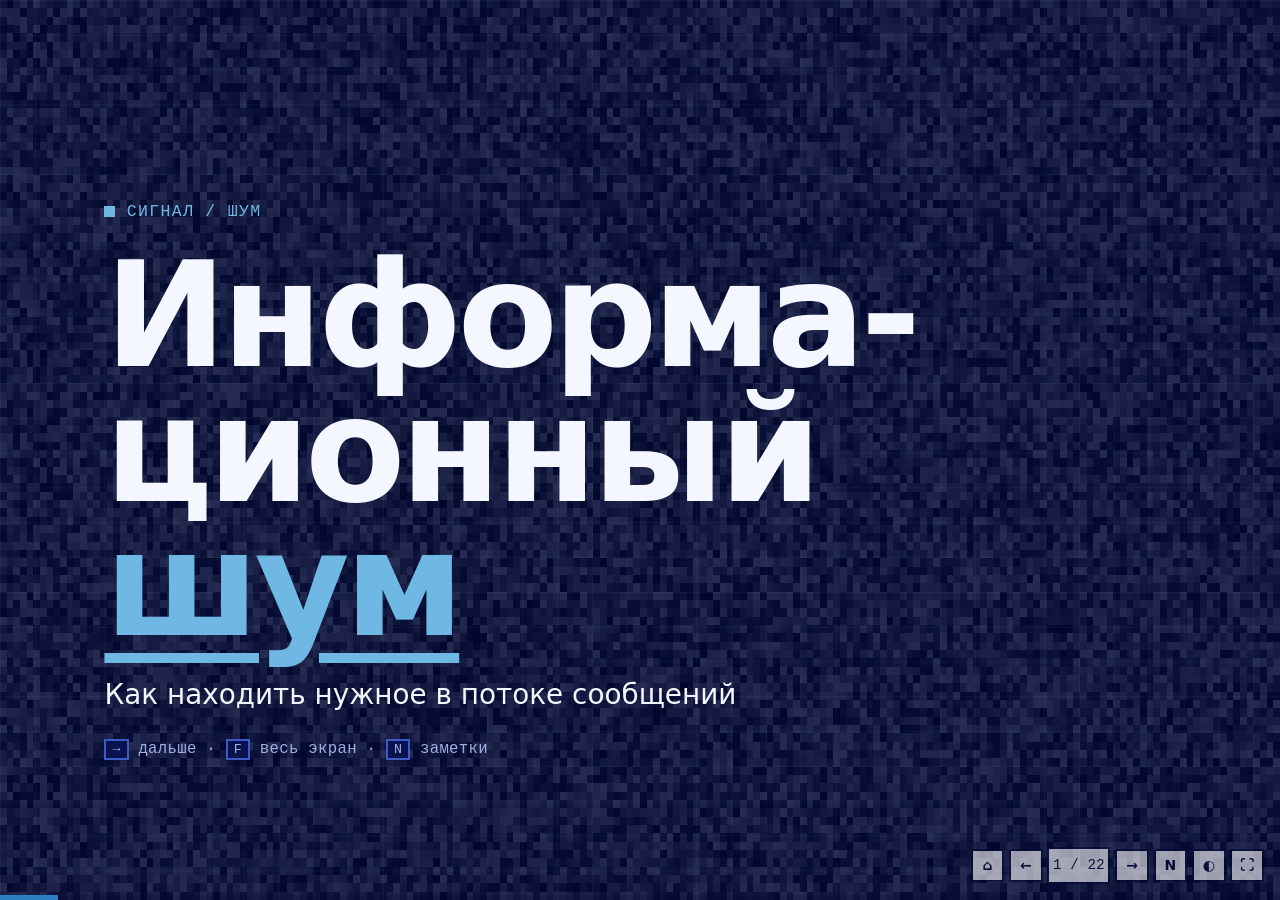
==== slides.html @ f9e91755 "commit" ====
<!doctype html>
<html lang="ru">
<head>
  <meta charset="utf-8">
  <meta name="viewport" content="width=device-width, initial-scale=1">
  <title>Информационный шум — презентация</title>
  <link rel="stylesheet" href="assets/css/base.css">
  <link rel="stylesheet" href="assets/css/slides.css">
  <script src="assets/js/theme.js"></script>
</head>
<body>
<main class="deck" id="deck">

  <!-- 1. Титул -->
  <section class="slide slide--inverse s-title">
    <canvas class="static" id="static" aria-hidden="true"></canvas>
    <div class="s-title__body">
      <p class="eyebrow mono">сигнал / шум</p>
      <h1>Информа&shy;ционный <span class="u">шум</span></h1>
      <p class="lead">Как находить нужное в потоке сообщений</p>
      <p class="hint mono"><kbd>→</kbd> дальше · <kbd>F</kbd> весь экран · <kbd>N</kbd> заметки</p>
    </div>
    <aside class="notes">Занятие на 45 минут: 20 минут слайды, 20 минут игра, 5 минут итог. На слайдах с кнопками сначала спросите группу, потом нажимайте.</aside>
  </section>

  <!-- 2. Опыт -->
  <section class="slide slide--inverse s-center">
    <p class="eyebrow mono">опыт на 10 секунд</p>
    <h2>Посчитайте в уме: <span class="signal">17 × 6</span></h2>
    <div class="row">
      <button class="btn btn--noise" id="toastStart">Включить уведомления</button>
      <span class="mono muted" id="toastTimer"></span>
    </div>
    <p class="after" id="toastAfter" hidden>Ответ: <b class="signal">102</b>. Срочных уведомлений среди них не было, но считать они мешали.</p>
    <div class="toast-layer" id="toastLayer" aria-hidden="true"></div>
    <aside class="notes">Попросите считать молча и нажмите кнопку: десять секунд по экрану идут уведомления. Потом спросите, кто успел посчитать. Отсюда переходим к теме: нужная задача на экране была одна, а отвлекало всё остальное.</aside>
  </section>

  <!-- 3. Экранное время -->
  <section class="slide s-split s-split--wide">
    <div>
      <p class="big-num">6+</p>
      <h2>часов в день подросток проводит за экраном</h2>
      <p class="ask">Откройте в телефоне «Экранное время». Сколько у вас?</p>
      <p class="credit">Mediascope, июнь 2026 · Россия, 12–17 лет</p>
    </div>
    <figure class="meme meme--h">
      <img src="assets/img/floppa.jpg" alt="Каракал Шлёпа с открытой пастью">
      <figcaption class="meme__top">Экранное время за неделю</figcaption>
      <figcaption class="meme__bottom">Я:</figcaption>
    </figure>
    <aside class="notes">Данные Mediascope представили на ПМЭФ в июне 2026 года: подростки 12–17 лет проводят за смартфоном и компьютером больше шести часов в день, это 80% всего их медиапотребления. Дайте минуту, чтобы каждый посмотрел свою цифру в настройках телефона, и сравните вслух несколько ответов.</aside>
  </section>

  <!-- 4. Шеннон -->
  <section class="slide s-split s-split--wide">
    <div>
      <p class="eyebrow mono">клод шеннон, 1948</p>
      <h2><span class="signal">Сигнал</span> — что хотели передать.<br><span class="noise">Шум</span> — что примешалось по дороге.</h2>
      <p class="ask">Подвигайте ползунок</p>
    </div>
    <div class="snr">
      <div class="snr__box" id="snrBox">
        <p class="snr__signal">Завтра зачёт по&nbsp;математике, ауд.&nbsp;204</p>
      </div>
      <label class="snr__ctl">
        <span class="mono">шум</span>
        <input type="range" id="snrRange" min="0" max="36" value="0" aria-label="Уровень шума">
        <span class="mono" id="snrVal">0</span>
      </label>
    </div>
    <aside class="notes">Слово «шум» пришло из теории связи: Клод Шеннон ввёл его в статье «Математическая теория связи» в 1948 году. На ползунке видно, как это работает: сообщение про зачёт остаётся на месте, но с каждым новым посторонним сообщением прочитать его труднее.</aside>
  </section>

  <!-- 5. Определение -->
  <section class="slide">
    <p class="eyebrow mono">определение</p>
    <h2 class="def">Информационный шум — сообщения, которые занимают внимание и не помогают в&nbsp;том, чем вы сейчас заняты.</h2>
    <table class="cmp">
      <thead><tr><th></th><th class="cmp__signal">Сигнал</th><th class="cmp__noise">Шум</th></tr></thead>
      <tbody>
        <tr><th>Задача</th><td>относится к ней</td><td>не относится</td></tr>
        <tr><th>Источник</th><td>известен</td><td>неизвестен</td></tr>
        <tr><th>Проверка</th><td>можно проверить</td><td>проверить нельзя, давит на эмоции</td></tr>
      </tbody>
    </table>
    <p class="note"><b>Пример.</b> Мем с котом на перерыве — сигнал: вы хотели отдохнуть. Тот же мем за час до зачёта — шум.</p>
    <aside class="notes">Главное на этом слайде: шумом сообщение делает ваша задача. Полезная и правдивая новость тоже окажется шумом, если пришла, когда вы заняты другим. Попросите группу привести пример сообщения, которое одному нужно, а другому мешает.</aside>
  </section>

  <!-- 6. Виды -->
  <section class="slide slide--inverse">
    <p class="eyebrow mono">восемь видов шума</p>
    <h2>Что из этого вы видели сегодня до первой пары?</h2>
    <ol class="kinds">
      <li><b>Кликбейт</b><span>«Вы не поверите…»</span></li>
      <li><b>Спам и реклама</b><span>«Только сегодня −90%»</span></li>
      <li><b>Слухи и фейки</b><span>«Знакомый сказал, что…»</span></li>
      <li><b>Дубли</b><span>Одна новость в 12 каналах</span></li>
      <li><b>Бесконечная лента</b><span>«Ещё одно видео — и спать»</span></li>
      <li class="is-ai"><b>Нейрослоп</b><span>ИИ-контент ради просмотров</span></li>
      <li class="is-ai"><b>Боты</b><span>Комментарии без людей</span></li>
      <li><b>Уведомления</b><span>«Вас давно не было!»</span></li>
    </ol>
    <aside class="notes">Быстрый опрос: называйте вид шума, студенты поднимают руки. Фиолетовым отмечены два вида, которых стало намного больше с появлением нейросетей. О них вторая половина занятия.</aside>
  </section>

  <!-- 7. Экономика внимания -->
  <section class="slide s-split">
    <div>
      <p class="eyebrow mono">почему шума так много</p>
      <h2>Сервисы зарабатывают на нашем внимании</h2>
      <blockquote class="quote">«Богатство информации порождает бедность внимания».<cite>Герберт Саймон, 1971</cite></blockquote>
    </div>
    <figure class="labeled">
      <img src="assets/img/chaplin.jpg" alt="Кадр из фильма Чарли Чаплина: герой оглядывается на прохожую">
      <span class="label" style="left:2%;top:42%">подготовка к зачёту</span>
      <span class="label label--signal" style="left:41%;top:9%">я</span>
      <span class="label label--noise" style="left:52%;top:78%">ещё одно видео</span>
      <figcaption class="credit">Чарли Чаплин, «День получки», 1922</figcaption>
    </figure>
    <aside class="notes">Бесплатный сервис получает деньги от рекламы, поэтому ему выгодно, чтобы мы листали дольше. Отсюда лента без конца: бесконечную прокрутку придумал дизайнер Аза Раскин в 2006 году и позже говорил, что жалеет об этом. Кадру из фильма Чаплина сто лет. Отвлекались и тогда, но отвлекающее ещё никто не подбирал под конкретного человека.</aside>
  </section>

  <!-- 8. Три числа -->
  <section class="slide slide--inverse">
    <p class="eyebrow mono">сначала угадайте, потом откройте</p>
    <h2>Угадайте три числа</h2>
    <div class="flips">
      <button class="flip" type="button">
        <span class="flip__q">Какая доля российских подростков каждый месяц пользуется нейросетями?</span>
        <span class="flip__a"><b>77%</b>Mediascope, 2026. Каждый день — 30%</span>
      </button>
      <button class="flip" type="button">
        <span class="flip__q">Сколько секунд мы смотрим на один экран, прежде чем переключиться?</span>
        <span class="flip__a"><b>47</b>Глория Марк, 2023. В 2004-м было 150</span>
      </button>
      <button class="flip" type="button">
        <span class="flip__q">Сколько уведомлений в день приходит на телефон подростка?</span>
        <span class="flip__a"><b>237</b>Common Sense Media, 2023</span>
      </button>
    </div>
    <aside class="notes">Группа называет варианты вслух, потом открываем карточку. 77% — данные Mediascope о подростках 12–17 лет, июнь 2026 года. 47 секунд — из книги Глории Марк «Attention Span»; по её же данным, после отвлечения на возврат к задаче уходит около 23 минут. 237 уведомлений — медиана в исследовании Common Sense Media: у половины участников их было больше, и около четверти приходило во время занятий.</aside>
  </section>

  <!-- 9. Brain rot -->
  <section class="slide s-split s-split--media-right">
    <div>
      <p class="eyebrow mono">слово 2024 года · Оксфорд</p>
      <h2>Brain rot</h2>
      <p class="lead">Буквально «гниение мозга». Так называют состояние после нескольких часов простого однообразного контента.</p>
      <p class="ask">Вопрос группе: что из такой ленты вы помните на следующий день?</p>
    </div>
    <div class="duo">
      <figure class="plain-fig"><img src="assets/img/tralalero.jpg" alt="Сгенерированная акула в кроссовках на пляже"><figcaption class="credit">Tralalero Tralala</figcaption></figure>
      <figure class="plain-fig"><img src="assets/img/ballerina.jpg" alt="Сгенерированная балерина с чашкой капучино вместо головы"><figcaption class="credit">Ballerina Cappuccina</figcaption></figure>
    </div>
    <aside class="notes">Выражение старше интернета: его использовал Генри Торо в 1854 году. В 2025-м брейнротом стали называть и сам контент. «Итальянский брейнрот» — персонажи, которых от начала до конца рисует и озвучивает нейросеть. Спросите, каких ещё персонажей знает группа.</aside>
  </section>

  <!-- 10. Rage bait -->
  <section class="slide s-split">
    <figure class="plain-fig plain-fig--paper">
      <img src="assets/img/xkcd386.png" alt="Комикс xkcd: человек сидит за компьютером ночью">
    </figure>
    <div>
      <p class="eyebrow mono">слово 2025 года · Оксфорд</p>
      <h2>Rage bait</h2>
      <p class="lead">Контент, который специально сделан так, чтобы разозлить. Злой комментарий лента тоже считает за интерес.</p>
      <p class="dialog">— Ты идёшь спать?<br>— Не могу. <b class="noise">В интернете кто-то неправ.</b></p>
      <p class="credit">xkcd.com/386 · Рэндел Манро · CC BY-NC 2.5</p>
    </div>
    <aside class="notes">Оксфордский словарь назвал rage bait словом 2025 года: за год это выражение стали употреблять втрое чаще. Устроено это так: возмущённый человек комментирует и пересылает, а лента показывает пост ещё большему числу людей. Комикс xkcd про такой спор нарисован в 2008 году. Получается, шум мы производим и сами, когда ввязываемся в подобный спор или пересылаем без проверки.</aside>
  </section>

  <!-- 11. Slop -->
  <section class="slide slide--inverse s-split">
    <div class="duo">
      <figure class="plain-fig"><img src="assets/img/twoheadcat.jpg" alt="Сгенерированный рисунок двухголового кота"><figcaption class="credit">ChatGPT</figcaption></figure>
      <figure class="plain-fig"><img src="assets/img/lemur.jpg" alt="Сгенерированный лемур за компьютером"><figcaption class="credit">Bing Image Creator</figcaption></figure>
    </div>
    <div>
      <p class="eyebrow mono ai">слово 2025 года · Merriam-Webster</p>
      <h2>Slop — нейрослоп</h2>
      <p class="lead">Контент низкого качества, который массово делают с помощью ИИ.</p>
      <ol class="rules rules--sm">
        <li>Делается за секунды, поэтому его очень много</li>
        <li>Выкладывается ради просмотров</li>
        <li>Автора, который отвечает за сказанное, нет</li>
      </ol>
      <p class="note"><b>Цифра.</b> Больше 20% роликов, которые YouTube предлагает новому пользователю, — нейрослоп (Kapwing, 2025).</p>
    </div>
    <aside class="notes">Определение Merriam-Webster: «цифровой контент низкого качества, который обычно производится в больших количествах с помощью искусственного интеллекта». Цифра про YouTube — из отчёта сервиса Kapwing за 2025 год: авторы завели новый аккаунт и посчитали, сколько предложенных роликов сделано нейросетью. Узнать нейрослоп можно по трём признакам. Он делается за секунды, поэтому его очень много. Его выкладывают ради просмотров и реакций. И за сказанное в нём никто не отвечает, потому что автора нет.</aside>
  </section>

  <!-- 12. Подделка -->
  <section class="slide">
    <p class="eyebrow mono ai">что изменил ИИ</p>
    <h2>Правдоподобную подделку теперь делают одним запросом</h2>
    <div class="trio">
      <figure class="plain-fig"><img src="assets/img/pope.jpg" alt="Сгенерированное изображение папы римского в белом пуховике"><figcaption><b>2023.</b> Папа римский «в пуховике». Картинку приняли за фотографию миллионы людей.</figcaption></figure>
      <figure class="plain-fig"><img src="assets/img/hollywood.jpg" alt="Сгенерированное изображение горящей надписи Hollywood"><figcaption><b>2025.</b> «Горящая» надпись Hollywood. Настоящая надпись не пострадала.</figcaption></figure>
    </div>
    <aside class="notes">Раньше на правдоподобную подделку уходили часы в фоторедакторе, теперь хватает запроса и нескольких секунд. Папу римского сгенерировали в Midjourney в марте 2023 года. В мае того же года снимок «взрыва у Пентагона» на несколько минут обвалил биржевые индексы США. Картинка с надписью Hollywood разошлась в январе 2025 года, во время пожаров в Лос-Анджелесе. С 2025 года так же по одному запросу делают и видео со звуком, например в Veo 3 и Sora 2.</aside>
  </section>

  <!-- 13. ИИ или фото -->
  <section class="slide slide--inverse">
    <p class="eyebrow mono ai">голосуем руками</p>
    <h2>ИИ или фото?</h2>
    <div class="guess-row">
      <figure class="guess" data-answer="photo">
        <img src="assets/img/shoebill.jpg" alt="Крупная серая птица с огромным клювом">
        <div class="guess__ctl"><button class="btn" data-pick="ai">ИИ</button><button class="btn" data-pick="photo">Фото</button></div>
        <figcaption class="guess__res" hidden><b>Фото.</b> Китоглав, птица из Африки.</figcaption>
      </figure>
      <figure class="guess" data-answer="ai">
        <img src="assets/img/aiwoman.jpg" alt="Девушка с сумкой в проходе большого магазина">
        <div class="guess__ctl"><button class="btn" data-pick="ai">ИИ</button><button class="btn" data-pick="photo">Фото</button></div>
        <figcaption class="guess__res" hidden><b>ИИ.</b> Stable Diffusion. Прочитайте надписи на полках.</figcaption>
      </figure>
      <figure class="guess" data-answer="photo">
        <img src="assets/img/socotra.jpg" alt="Дерево с кроной в форме зонта">
        <div class="guess__ctl"><button class="btn" data-pick="ai">ИИ</button><button class="btn" data-pick="photo">Фото</button></div>
        <figcaption class="guess__res" hidden><b>Фото.</b> Драконово дерево на острове Сокотра.</figcaption>
      </figure>
    </div>
    <p class="note"><b>Вывод.</b> Необычная картинка может оказаться настоящей, а самая обычная — сгенерированной.</p>
    <aside class="notes">Сначала группа голосует руками, потом нажимаем её ответ. Нейросеть чаще всего ошибается в надписях, руках, зубах и лицах на заднем плане. Но модели улучшаются, и на детали полагаться всё труднее. Поэтому сначала выясняем, кто выложил картинку первым и есть ли она у других источников.</aside>
  </section>

  <!-- 14. Галлюцинации -->
  <section class="slide s-split s-split--wide">
    <div>
      <p class="eyebrow mono ai">ошибки нейросетей</p>
      <h2>В 2024 году ИИ-поиск посоветовал добавить в пиццу <span class="ai">клей</span></h2>
      <p class="lead">Якобы так не сползёт сыр. Совет модель взяла из шутки на форуме.</p>
      <p class="note"><b>Термин.</b> Ответ, который звучит уверенно, но расходится с фактами, называют галлюцинацией.</p>
    </div>
    <div class="loop" aria-label="Схема: шум в интернете попадает в обучение ИИ и возвращается в интернет">
      <div class="loop__node">Шум в&nbsp;интернете</div>
      <div class="loop__arrow">↓ на нём учится</div>
      <div class="loop__node loop__node--ai">Нейросеть</div>
      <div class="loop__arrow">↓ пишет новые тексты</div>
      <div class="loop__node">Ещё больше шума</div>
      <div class="loop__back mono">↺ затем всё повторяется</div>
    </div>
    <aside class="notes">Языковая модель со справочником не сверяется. Она продолжает текст так, как это выглядит наиболее правдоподобно, и иногда продолжение расходится с фактами. Пример посвежее: в октябре 2025 года компания Deloitte вернула правительству Австралии часть денег за отчёт, в котором нашлись ссылки на несуществующие исследования и выдуманная цитата из решения суда. Отчёт частично писали с помощью нейросети. Схема справа показывает, почему ошибок становится больше: модели учатся на текстах из интернета, а туда попадают и их собственные тексты.</aside>
  </section>

  <!-- 15. Боты -->
  <section class="slide slide--inverse s-center">
    <p class="eyebrow mono ai">боты</p>
    <p class="big-num big-num--ai">53%</p>
    <h2>интернет-трафика создают боты</h2>
    <p class="credit">Imperva Bad Bot Report, 2026</p>
    <aside class="notes">По отчёту 2026 года на ботов приходится больше 53% трафика. Годом раньше был 51%: тогда автоматический трафик обогнал человеческий впервые за десять лет. Боты бывают полезные, например поисковые роботы, которые обходят сайты. Другие накручивают просмотры и пишут комментарии. Есть «теория мёртвого интернета», по которой живых людей в сети почти не осталось. Это преувеличение, но встретить бота в комментариях сейчас легко.</aside>
  </section>

  <!-- 16. Стресс -->
  <section class="slide s-split s-split--wide">
    <div>
      <p class="eyebrow mono">стресс</p>
      <p class="big-num big-num--md noise">37%</p>
      <h2>россиян регулярно испытывают стресс</h2>
      <p class="lead">В 2022 году было 26%. Молодые говорят о стрессе в четыре раза чаще старших.</p>
      <p class="note"><b>Причины.</b> Их много. Постоянный поток сообщений и плохих новостей — одна из них.</p>
      <p class="credit">ВЦИОМ, опрос в октябре 2025 года</p>
    </div>
    <figure class="meme meme--sq">
      <img src="assets/img/thisisfine.jpg" alt="Собака в шляпе сидит за столом в горящей комнате">
      <figcaption class="meme__top">23 вкладки, 5 чатов, завтра зачёт</figcaption>
      <figcaption class="meme__bottom">Всё нормально</figcaption>
    </figure>
    <aside class="notes">Опрос ВЦИОМ, октябрь 2025 года: 37% испытывают стресс несколько раз в месяц и чаще. Сами люди чаще всего называют причинами стресса семейные проблемы, отношения и деньги. Информационный шум добавляется к ним двумя путями. Первый — думскроллинг (от doom, «гибель», и scrolling, «прокрутка»): человек листает плохие новости и не может остановиться. Второй — rage bait, который держит в раздражении. По данным ВОЗ, у 11% подростков в Европе и Центральной Азии соцсети уже мешают сну и учёбе, а в 2018 году таких было 7%. Спросите группу, кто замечал, что после ленты настроение хуже, чем до неё.</aside>
  </section>

  <!-- 17. Внимание -->
  <section class="slide">
    <p class="eyebrow mono">внимание · Каролинский институт, 2025</p>
    <h2>Чем больше времени в соцсетях, тем труднее сосредоточиться</h2>
    <p class="lead">8324 ребёнка наблюдали четыре года. У тех, кто много сидел в соцсетях, нарастали симптомы невнимательности, как при СДВГ.</p>
    <table class="cmp cmp--rows">
      <tbody>
        <tr><th>Соцсети</th><td>симптомы невнимательности нарастали</td><td><span class="mark mark--noise">связь есть</span></td></tr>
        <tr><th>Видеоигры</th><td>изменений не увидели</td><td><span class="mark">связи нет</span></td></tr>
        <tr><th>Телевизор</th><td>изменений не увидели</td><td><span class="mark">связи нет</span></td></tr>
      </tbody>
    </table>
    <p class="note"><b>Оговорка.</b> Диагноз СДВГ ставит врач, и одной лентой он не объясняется. Речь о симптомах: человеку труднее удерживать внимание.</p>
    <aside class="notes">Исследование Каролинского института и Орегонского университета здоровья и науки, опубликовано в журнале Pediatrics Open Science в декабре 2025 года. Детей наблюдали с 9–10 до 14 лет. Авторы объясняют результат так: в соцсетях постоянно приходят сообщения и уведомления, и отвлекает даже мысль о том, не пришло ли что-то новое. Гиперактивность при этом не росла, а для одного человека эффект небольшой. Но в масштабе страны, по словам авторов, он может объяснять часть роста числа диагнозов СДВГ. Телефон сам по себе СДВГ не вызывает, но привычка постоянно проверять ленту мешает сосредоточенной работе.</aside>
  </section>

  <!-- 18. Фильтр -->
  <section class="slide slide--inverse">
    <p class="eyebrow mono signal">проверка</p>
    <h2>Четыре проверки перед тем, как переслать</h2>
    <ol class="steps">
      <li><b>Стоп</b><span>Сообщение злит или восхищает? Сначала проверьте его.</span></li>
      <li><b>Источник</b><span>Кто это говорит и откуда он это знает?</span></li>
      <li><b>Другие</b><span>Пишут ли об этом другие источники?</span></li>
      <li><b>Оригинал</b><span>Откуда взяты фото, цитата, цифра?</span></li>
    </ol>
    <aside class="notes">Это метод SIFT исследователя Майка Колфилда: Stop, Investigate the source, Find better coverage, Trace to the original. На практике хватает минуты: поиск по картинке в Яндексе, дата публикации, сайт первоисточника. Под «другими» имеются в виду те, кто отвечает за свои слова: редакции, ведомства, учёные.</aside>
  </section>

  <!-- 19. ИИ как фильтр -->
  <section class="slide">
    <p class="eyebrow mono ai">ии как инструмент</p>
    <h2>Нейросеть помогает разобрать большой объём информации</h2>
    <dl class="deflist">
      <dt>Сжать</dt><dd>часовое видео в десять строк</dd>
      <dt>Объяснить</dt><dd>трудную тему на примерах</dd>
      <dt>Сравнить</dt><dd>два источника: в чём они расходятся</dd>
    </dl>
    <p class="sub-head mono">три правила</p>
    <ol class="rules">
      <li>Просите ссылки на источники и открывайте их.</li>
      <li>Чем дороже ошибка, тем тщательнее проверяйте ответ.</li>
      <li>За сданную работу отвечаете вы, даже если текст написала нейросеть.</li>
    </ol>
    <aside class="notes">Нейросети создают шум, но ими же удобно разбирать большой объём информации: пересказать, объяснить, сравнить источники. Условие одно: ответ должен быть проверяемым. Для будущих разработчиков то же относится к коду: написанное моделью читают и запускают сами.</aside>
  </section>

  <!-- 20. Гигиена -->
  <section class="slide s-split">
    <div>
      <p class="eyebrow mono signal">можно сделать сегодня</p>
      <h2>Как уменьшить шум</h2>
      <ul class="list list--check list--big">
        <li>Оставить уведомления только от людей</li>
        <li>На парах включать «Не беспокоить»</li>
        <li>Отписаться от каналов, которые месяц не открывали</li>
        <li>Листать ленту по таймеру</li>
      </ul>
    </div>
    <div class="duo duo--memes">
      <figure class="meme">
        <img src="assets/img/zhdun.jpg" alt="Скульптура «Ждун»">
        <figcaption class="meme__top">Жду, когда закончится лента</figcaption>
        <figcaption class="meme__bottom">Она не закончится</figcaption>
      </figure>
      <figure class="meme">
        <img src="assets/img/grumpy.jpg" alt="Сердитый кот">
        <figcaption class="meme__top">«Включите уведомления»</figcaption>
        <figcaption class="meme__bottom">Нет</figcaption>
      </figure>
    </div>
    <aside class="notes">Предложите выбрать одно действие и сделать его прямо сейчас, за минуту: отключить уведомления одному приложению или отписаться от одного канала. Сделанное на паре запоминается лучше, чем совет.</aside>
  </section>

  <!-- 21. Итог -->
  <section class="slide slide--inverse s-split">
    <div>
      <p class="eyebrow mono">итог</p>
      <ol class="rules rules--big">
        <li>Шум — сообщение не по задаче или без источника.</li>
        <li>От постоянного шума растут стресс и рассеянность.</li>
        <li>С нейросетями шума стало больше, но они же помогают его разбирать.</li>
        <li>Перед пересылкой: стоп, источник, другие, оригинал.</li>
      </ol>
      <div class="row">
        <a class="btn btn--primary" href="quiz.html">Своя игра: команды</a>
        <a class="btn" href="feed.html">Лента: каждый сам</a>
      </div>
    </div>
    <figure class="meme meme--sq">
      <img src="assets/img/doge.jpg" alt="Мем Doge: сиба-ину в снегу с разноцветными надписями">
    </figure>
    <aside class="notes">Дальше игра. В «Своей игре» группа делится на команды и играет с одного экрана: 20 вопросов на баллы и финал со ставками. В «Ленту» каждый играет за своим компьютером около пяти минут, в конце сравниваем счёт.</aside>
  </section>

  <!-- 22. Источники -->
  <section class="slide">
    <p class="eyebrow mono">источники</p>
    <ul class="sources">
      <li>Mediascope. Медиапотребление подростков, ПМЭФ, июнь 2026</li>
      <li>ВЦИОМ. Опрос о стрессе, октябрь 2025</li>
      <li>Karolinska Institutet. Social media use and inattention symptoms. Pediatrics Open Science, декабрь 2025</li>
      <li>Imperva (Thales). Bad Bot Report, 2026</li>
      <li>Oxford University Press. Word of the Year 2025: rage bait; 2024: brain rot</li>
      <li>Merriam-Webster. Word of the Year 2025: slop</li>
      <li>Kapwing. AI Slop Report, 2025</li>
      <li>ВОЗ, Европейское бюро. Teens, screens and mental health, 2024</li>
      <li>Gloria Mark. Attention Span, 2023</li>
      <li>Common Sense Media. Constant Companion, 2023</li>
      <li>Herbert Simon. Designing Organizations for an Information-Rich World, 1971</li>
      <li>Mike Caulfield. SIFT (The Four Moves), 2019</li>
      <li>Картинки: Wikimedia Commons (общественное достояние и лицензии CC), xkcd (CC BY-NC 2.5). Авторы и ссылки — в README.md</li>
    </ul>
  </section>

</main>

<aside class="notes-panel" id="notesPanel" hidden></aside>

<nav class="deck-nav" aria-label="Навигация по слайдам">
  <a class="icon-btn" href="index.html" title="На главную" aria-label="На главную">⌂</a>
  <button class="icon-btn" id="prev" aria-label="Назад">←</button>
  <span class="mono deck-nav__count" id="count">1 / 22</span>
  <button class="icon-btn" id="next" aria-label="Дальше">→</button>
  <button class="icon-btn" id="notesBtn" title="Заметки преподавателя (N)" aria-label="Заметки преподавателя">N</button>
  <button class="icon-btn" data-theme-toggle title="Светлая или тёмная тема" aria-label="Сменить тему">◐</button>
  <button class="icon-btn" id="fs" title="На весь экран (F)" aria-label="На весь экран">⛶</button>
</nav>
<div class="progress" aria-hidden="true"><i id="bar"></i></div>

<script src="assets/js/slides.js"></script>
</body>
</html>
---- assets/css/base.css ----
/* Общие токены и элементы для всех страниц. Шрифты системные: сайт работает без интернета.
   Оформление жёсткое: рамки 3px, тени со смещением, скруглений нет. */

:root {
  /* заливки одинаковы на светлом и на тёмном фоне */
  --signal: #35c46b;
  --noise: #e8503a;
  --ai: #7c6bf5;
  --mark: #ffc53d;
  --blue: #2d7fc1;
  --on-fill: #020835;

  --frame: 3px;
  --font: "Inter", system-ui, -apple-system, "Segoe UI", Roboto, "Helvetica Neue", Arial, sans-serif;
  --mono: ui-monospace, "SF Mono", "Cascadia Mono", Consolas, "Liberation Mono", monospace;
  --meme: Impact, "Arial Narrow", "Haettenschweiler", sans-serif;
}

/* Светлая бумага — по умолчанию. Экран с классом slide--inverse берёт противоположный набор. */
:root,
:root[data-theme="dark"] .slide--inverse {
  --bg: #f2f1e9;
  --text: #020835;
  --muted: #5a6183;
  --surface: #ffffff;
  --surface-2: #e7e5d9;
  --line: #020835;
  --rule: rgba(2, 8, 53, 0.2);
  --grid: rgba(2, 8, 53, 0.05);
  --shadow: 6px 6px 0 #020835;
  --shadow-sm: 4px 4px 0 #020835;
  --accent: #2d7fc1;
  --signal-ink: #14803f;
  --noise-ink: #c93a26;
  --ai-ink: #5a48d8;
  --mark-ink: #8a6100;
  color-scheme: light;
}

:root[data-theme="dark"],
.slide--inverse {
  --bg: #020835;
  --text: #f4f7ff;
  --muted: #9fb0e0;
  --surface: #0a1250;
  --surface-2: #131e6e;
  --line: #3e5ac4;
  --rule: rgba(159, 176, 224, 0.3);
  --grid: rgba(111, 184, 227, 0.07);
  --shadow: 6px 6px 0 #000a2e;
  --shadow-sm: 4px 4px 0 #000a2e;
  --accent: #6fb8e3;
  --signal-ink: #35c46b;
  --noise-ink: #ff7a66;
  --ai-ink: #a79bff;
  --mark-ink: #ffc53d;
  color-scheme: dark;
}

*, *::before, *::after { box-sizing: border-box; }

html, body { height: 100%; }

body {
  margin: 0;
  background-color: var(--bg);
  background-image: linear-gradient(var(--grid) 1px, transparent 1px), linear-gradient(90deg, var(--grid) 1px, transparent 1px);
  background-size: 32px 32px;
  color: var(--text);
  font-family: var(--font);
  line-height: 1.45;
  -webkit-font-smoothing: antialiased;
}

h1, h2, h3, p, figure, ul, ol, dl, dd { margin: 0; }
ul, ol { padding: 0; list-style: none; }
img { display: block; max-width: 100%; }
/* атрибут hidden должен побеждать любые display из компонентов */
[hidden] { display: none !important; }
button, input { font: inherit; color: inherit; }
a { color: var(--accent); }

.mono { font-family: var(--mono); letter-spacing: 0.02em; }
.signal { color: var(--signal-ink); }
.noise { color: var(--noise-ink); }
.ai { color: var(--ai-ink); }
.muted { color: var(--muted); }

/* подчёркнутый акцент в заголовке */
.u { color: var(--accent); text-decoration: underline; text-decoration-thickness: 0.07em; text-underline-offset: 0.12em; }

.btn {
  display: inline-flex;
  align-items: center;
  justify-content: center;
  gap: 0.5em;
  padding: 0.65em 1.1em;
  border: var(--frame) solid var(--line);
  background: var(--surface);
  color: var(--text);
  font-weight: 800;
  text-decoration: none;
  cursor: pointer;
  box-shadow: var(--shadow-sm);
  transition: transform 0.08s ease, box-shadow 0.08s ease;
}
.btn:hover { transform: translate(-1px, -1px); }
.btn:active { transform: translate(3px, 3px); box-shadow: 1px 1px 0 var(--line); }
.btn:focus-visible, .icon-btn:focus-visible { outline: 3px solid var(--mark); outline-offset: 2px; }
.btn[disabled] { opacity: 0.4; cursor: default; transform: none; }
.btn--primary { background: var(--blue); color: #fff; }
.btn--signal { background: var(--signal); color: var(--on-fill); }
.btn--noise { background: var(--noise); color: var(--on-fill); }
.btn--ghost { background: transparent; box-shadow: none; }
.btn kbd { background: transparent; border-color: currentColor; color: inherit; opacity: 0.7; }

.icon-btn {
  width: 2.4em;
  height: 2.4em;
  display: inline-grid;
  place-items: center;
  border: 2px solid var(--line);
  background: var(--surface);
  color: var(--text);
  cursor: pointer;
  text-decoration: none;
  font-weight: 700;
}
.icon-btn:hover { background: var(--surface-2); }

.tag {
  display: inline-block;
  padding: 0.15em 0.6em;
  border: 2px solid currentColor;
  font-family: var(--mono);
  font-size: 0.75em;
  text-transform: uppercase;
  letter-spacing: 0.06em;
}

kbd {
  font-family: var(--mono);
  font-size: 0.85em;
  padding: 0.1em 0.45em;
  border: 2px solid var(--line);
  background: var(--surface);
}

/* Мем: картинка с подписями «импактом» */
.meme { position: relative; overflow: hidden; background: #000; border: var(--frame) solid var(--line); box-shadow: var(--shadow); }
.meme img { width: 100%; height: 100%; object-fit: cover; }
.meme__top, .meme__bottom {
  position: absolute;
  left: 4%;
  right: 4%;
  text-align: center;
  font-family: var(--meme);
  text-transform: uppercase;
  color: #fff;
  line-height: 1.05;
  letter-spacing: 0.01em;
  text-shadow: -2px -2px 0 #000, 2px -2px 0 #000, -2px 2px 0 #000, 2px 2px 0 #000;
}
.meme__top { top: 4%; }
.meme__bottom { bottom: 4%; }

.credit { font-family: var(--mono); font-size: 0.62em; color: var(--muted); }

@media (prefers-reduced-motion: reduce) {
  *, *::before, *::after { animation-duration: 0.01ms !important; transition-duration: 0.01ms !important; }
}
---- assets/css/slides.css ----
/* Презентация. Весь размер считается от высоты и ширины окна, поэтому слайд
   одинаково помещается на ноутбуке и на проекторе.
   Светлые экраны чередуются с тёмными (slide--inverse): тёмные — акценты и интерактив. */

body { overflow: hidden; }

.deck {
  position: fixed;
  inset: 0;
  font-size: min(1.36vw, 2.42vh);
}

.slide {
  position: absolute;
  inset: 0;
  display: none;
  flex-direction: column;
  justify-content: center;
  gap: 1.3em;
  padding: 4em 6em 5.5em;
  overflow: hidden;
  background-color: var(--bg);
  background-image: linear-gradient(var(--grid) 1px, transparent 1px), linear-gradient(90deg, var(--grid) 1px, transparent 1px);
  background-size: 2em 2em;
  color: var(--text);
}
.slide.active { display: flex; }

.slide.s-split.active {
  display: grid;
  grid-template-columns: 1fr 1fr;
  gap: 4em;
  align-items: center;
}
.slide.s-split--wide.active { grid-template-columns: 1.15fr 0.85fr; }
.slide.s-split--media-right.active { grid-template-columns: 0.8fr 1.2fr; }
.s-split > div { display: flex; flex-direction: column; gap: 1.3em; min-width: 0; }
.s-split > .duo { display: grid; }
.s-center { align-items: center; text-align: center; }

.notes { display: none; }

/* Типографика */
h1 {
  font-size: 8.4em;
  font-weight: 900;
  line-height: 0.92;
  letter-spacing: -0.035em;
}
h2 {
  font-size: 3em;
  font-weight: 800;
  line-height: 1.08;
  letter-spacing: -0.02em;
  text-wrap: balance;
  max-width: 24em;
}
h3 { font-size: 1.7em; font-weight: 800; line-height: 1.1; }

/* рубрика над заголовком: квадрат-маркер и подпись */
.eyebrow { display: flex; align-items: center; gap: 0.7em; font-size: 0.95em; text-transform: uppercase; letter-spacing: 0.08em; color: var(--accent); }
.eyebrow::before { content: ""; width: 0.65em; height: 0.65em; background: currentColor; flex: none; }
.s-center .eyebrow { justify-content: center; }
.eyebrow.ai { color: var(--ai-ink); }
.eyebrow.signal { color: var(--signal-ink); }

.lead { font-size: 1.6em; line-height: 1.35; max-width: 30em; text-wrap: pretty; }
.ask { font-size: 1.6em; font-weight: 700; color: var(--accent); }
/* пояснение на подложке: первое слово жирным называет, что это — пример, вывод, оговорка */
.note { font-size: 1.35em; line-height: 1.35; padding: 0.6em 0.9em; background: var(--surface-2); max-width: 38em; }
.note b { font-family: var(--mono); font-size: 0.8em; text-transform: uppercase; letter-spacing: 0.06em; margin-right: 0.4em; }
.after { font-size: 1.8em; max-width: 30em; }
.hint { font-size: 0.9em; color: var(--muted); }
.credit { font-size: 0.8em; }
.row { display: flex; flex-wrap: wrap; align-items: center; gap: 1em; }
.btn { font-size: 1.2em; }
.sub-head { font-size: 0.95em; text-transform: uppercase; letter-spacing: 0.08em; color: var(--muted); }

.big-num {
  font-size: 15em;
  font-weight: 900;
  line-height: 0.82;
  letter-spacing: -0.05em;
  color: var(--accent);
  font-variant-numeric: tabular-nums;
}
.big-num--ai { color: var(--ai-ink); }
.big-num--md { font-size: 9em; }
.big-num.noise { color: var(--noise-ink); }
.s-split .big-num:not(.big-num--md) { font-size: 12em; }

/* 1. Титул: «снег» телевизора без сигнала */
.s-title { justify-content: flex-end; padding-bottom: 8em; }
.s-title__body { position: relative; display: flex; flex-direction: column; gap: 1.4em; }
.static {
  position: absolute;
  inset: 0;
  width: 100%;
  height: 100%;
  opacity: 0.14;
  image-rendering: pixelated;
}

/* 2. Опыт с уведомлениями */
.toast-layer { position: absolute; inset: 0; pointer-events: none; overflow: hidden; }
.toast {
  position: absolute;
  width: 17em;
  padding: 0.6em 0.9em;
  border: var(--frame) solid #020835;
  background: #fff;
  color: #020835;
  box-shadow: 5px 5px 0 #000a2e;
  text-align: left;
  font-size: 1.15em;
  line-height: 1.25;
  animation: toast-in 0.15s steps(3), toast-out 0.2s steps(3) 2s forwards;
}
.toast b { display: block; font-family: var(--mono); font-size: 0.7em; text-transform: uppercase; letter-spacing: 0.06em; color: #c93a26; }
@keyframes toast-in { from { opacity: 0; transform: translateY(-0.8em); } }
@keyframes toast-out { to { opacity: 0; } }

/* Картинки и мемы */
.meme__top, .meme__bottom { font-size: 2.3em; }
.meme--h { aspect-ratio: 3 / 2; width: 100%; }
.meme--sq { aspect-ratio: 1; width: min(100%, 72vh); justify-self: center; }
.plain-fig { display: flex; flex-direction: column; gap: 0.6em; min-width: 0; }
.plain-fig img { width: 100%; border: var(--frame) solid var(--line); box-shadow: var(--shadow-sm); }
.plain-fig figcaption { font-size: 1.25em; line-height: 1.3; }
.plain-fig figcaption.credit { font-size: 0.8em; }
.plain-fig--paper { background: #fff; padding: 1.5em; align-items: center; border: var(--frame) solid var(--line); box-shadow: var(--shadow); }
.plain-fig--paper img { width: auto; max-height: 64vh; border: 0; box-shadow: none; }
.duo { display: grid; grid-template-columns: 1fr 1fr; gap: 1.4em; }
.duo .plain-fig img { aspect-ratio: 1; object-fit: cover; }
.duo--memes .meme { aspect-ratio: 3 / 4; }
.duo--memes .meme__top, .duo--memes .meme__bottom { font-size: 1.7em; }
.trio { display: flex; justify-content: center; align-items: flex-start; gap: 3em; }
.trio .plain-fig { width: 24em; }
.trio img { width: 100%; height: 38vh; object-fit: cover; object-position: center 20%; }

/* подписи-наклейки поверх кадра */
.labeled { position: relative; display: flex; flex-direction: column; gap: 0.6em; }
.labeled img { width: 100%; border: var(--frame) solid var(--line); box-shadow: var(--shadow); }
.label {
  position: absolute;
  padding: 0.1em 0.55em;
  border: var(--frame) solid #020835;
  background: #fff;
  color: #020835;
  font-size: 1.3em;
  font-weight: 800;
  white-space: nowrap;
  box-shadow: 3px 3px 0 #020835;
}
.label--signal { background: var(--signal); }
.label--noise { background: var(--noise); }

/* 4. Сигнал и шум: ползунок добавляет посторонние сообщения поверх нужного */
.snr { display: flex; flex-direction: column; gap: 1.2em; }
.snr__box {
  position: relative;
  aspect-ratio: 4 / 3;
  display: grid;
  place-items: center;
  border: var(--frame) solid var(--line);
  background: var(--surface);
  box-shadow: var(--shadow);
  overflow: hidden;
}
.snr__signal { padding: 0 1.2em; font-size: 2.1em; font-weight: 800; line-height: 1.15; text-align: center; color: var(--signal-ink); }
.snr__chip {
  position: absolute;
  padding: 0.1em 0.5em;
  border: 2px solid #020835;
  font-weight: 800;
  white-space: nowrap;
  color: #020835;
  transform: translate(-50%, -50%) rotate(var(--r)) scale(0);
  transition: transform 0.1s steps(2);
}
.snr__chip.on { transform: translate(-50%, -50%) rotate(var(--r)) scale(1); }
.snr__ctl { display: grid; grid-template-columns: auto 1fr 2.5em; align-items: center; gap: 1em; font-size: 1.1em; }
.snr__ctl input { width: 100%; accent-color: var(--noise); height: 2em; cursor: pointer; }

/* 5 и 17. Таблица сравнения */
.def { font-size: 2.8em; max-width: 26em; }
.cmp { width: 100%; max-width: 62em; border-collapse: collapse; border: var(--frame) solid var(--line); background: var(--surface); box-shadow: var(--shadow); font-size: 1.45em; }
.cmp th, .cmp td { padding: 0.5em 0.9em; text-align: left; vertical-align: middle; border-top: 1px solid var(--rule); }
.cmp thead th { border-top: 0; border-bottom: var(--frame) solid var(--line); font-size: 1.15em; font-weight: 800; color: var(--on-fill); }
.cmp thead th:first-child { background: transparent; }
.cmp__signal { background: var(--signal); }
.cmp__noise { background: var(--noise); }
.cmp tbody th { width: 9em; font-family: var(--mono); font-size: 0.75em; font-weight: 400; text-transform: uppercase; letter-spacing: 0.06em; color: var(--muted); }
.cmp td + td, .cmp thead th + th { border-left: 1px solid var(--rule); }
/* вариант «строка — объект»: название крупно, справа отметка */
.cmp--rows tbody th { width: 11em; font-family: var(--font); font-size: 1.15em; font-weight: 800; text-transform: none; letter-spacing: 0; color: var(--text); }
.cmp--rows td:last-child { width: 11em; text-align: right; }
.mark { display: inline-block; padding: 0.1em 0.6em; border: 2px solid var(--line); font-family: var(--mono); font-size: 0.75em; text-transform: uppercase; letter-spacing: 0.05em; color: var(--muted); }
.mark--noise { background: var(--noise); border-color: #020835; color: #020835; font-weight: 700; }

/* 6. Виды шума: нумерованный список по линейкам в две колонки */
.kinds { display: grid; grid-template-columns: 1fr 1fr; grid-template-rows: repeat(4, auto); grid-auto-flow: column; column-gap: 3.5em; counter-reset: kind; border-top: var(--frame) solid var(--line); }
.kinds li {
  counter-increment: kind;
  display: grid;
  grid-template-columns: 2em 11em 1fr;
  align-items: baseline;
  gap: 0.6em;
  padding: 0.65em 0;
  border-bottom: 1px solid var(--rule);
}
.kinds li::before { content: counter(kind, decimal-leading-zero); font-family: var(--mono); font-size: 1em; color: var(--muted); }
.kinds b { font-size: 1.55em; line-height: 1.1; }
.kinds span { font-size: 1.2em; color: var(--muted); }
.kinds .is-ai b { color: var(--ai-ink); }
.kinds .is-ai b::after { content: "ИИ"; margin-left: 0.5em; padding: 0 0.35em; border: 2px solid currentColor; font-family: var(--mono); font-size: 0.5em; vertical-align: middle; }

/* 7. Цитата, 10. диалог */
.quote { margin: 0; font-size: 2.2em; font-weight: 700; line-height: 1.2; text-wrap: balance; }
.quote cite { display: block; margin-top: 0.8em; font-family: var(--mono); font-size: 0.42em; font-style: normal; font-weight: 400; color: var(--muted); }
.dialog { font-size: 1.7em; font-weight: 600; line-height: 1.35; }

/* 8. Карточки с числами: вопрос виден сразу, число открывается нажатием */
.flips { display: grid; grid-template-columns: repeat(3, 1fr); gap: 2em; }
.flip {
  display: flex;
  flex-direction: column;
  justify-content: space-between;
  gap: 1em;
  min-height: 17em;
  padding: 1.5em;
  border: var(--frame) solid var(--line);
  background: var(--surface);
  box-shadow: var(--shadow);
  text-align: left;
  cursor: pointer;
}
.flip:hover { background: var(--surface-2); }
.flip:focus-visible { outline: 3px solid var(--mark); outline-offset: 3px; }
.flip__q { font-size: 1.6em; font-weight: 700; line-height: 1.2; }
.flip__a { font-size: 1.1em; color: var(--muted); visibility: hidden; }
.flip__a b { display: block; font-size: 3.6em; font-weight: 900; line-height: 1; letter-spacing: -0.03em; white-space: nowrap; color: var(--mark-ink); margin-bottom: 0.15em; }
.flip:not(.open)::after { content: "открыть ответ"; align-self: flex-start; padding: 0.2em 0.7em; border: 2px solid var(--line); font-family: var(--mono); font-size: 0.9em; text-transform: uppercase; letter-spacing: 0.05em; color: var(--muted); order: 3; }
.flip.open { box-shadow: 6px 6px 0 var(--mark); }
.flip.open .flip__a { visibility: visible; }
.flip.open .flip__q { font-size: 1.2em; font-weight: 500; color: var(--muted); }

/* 13. ИИ или фото */
.guess-row { display: grid; grid-template-columns: repeat(3, 1fr); gap: 2em; }
.guess { display: flex; flex-direction: column; gap: 0.7em; padding: 0.8em; border: var(--frame) solid var(--line); background: var(--surface); box-shadow: var(--shadow); }
.guess img { width: 100%; height: 28vh; object-fit: contain; background: #000; }
.guess__ctl { display: flex; gap: 0.8em; }
.guess__ctl .btn { flex: 1; font-size: 1.1em; padding: 0.45em; }
.guess__res { font-size: 1.3em; line-height: 1.25; min-height: 2.5em; }
.guess.done .guess__ctl { display: none; }
.guess.is-right { box-shadow: 6px 6px 0 var(--signal); }
.guess.is-wrong { box-shadow: 6px 6px 0 var(--noise); }
.guess.is-right .guess__res b { color: var(--signal-ink); }
.guess.is-wrong .guess__res b { color: var(--noise-ink); }

/* 14. Круг: шум из интернета возвращается в ответы нейросети */
.loop { display: flex; flex-direction: column; align-items: stretch; gap: 0.6em; }
.loop__node { padding: 0.8em 1.2em; border: var(--frame) solid var(--line); background: var(--surface); box-shadow: var(--shadow-sm); font-size: 1.7em; font-weight: 800; text-align: center; }
.loop__node--ai { background: var(--ai); color: #fff; }
.loop__arrow { font-family: var(--mono); font-size: 1.1em; color: var(--muted); text-align: center; }
.loop__back { font-size: 1.1em; color: var(--noise-ink); text-align: center; }

/* 18. Шаги по порядку: между рамками стрелки */
.steps { display: grid; grid-template-columns: repeat(4, 1fr); gap: 2.6em; counter-reset: step; }
.steps li {
  counter-increment: step;
  position: relative;
  display: flex;
  flex-direction: column;
  gap: 0.4em;
  padding: 1.2em;
  border: var(--frame) solid var(--line);
  background: var(--surface);
  box-shadow: var(--shadow);
  min-height: 14em;
}
.steps li::before { content: counter(step); font-family: var(--mono); font-size: 1.2em; color: var(--muted); }
.steps li + li::after { content: "→"; position: absolute; left: -1.25em; top: 50%; transform: translateY(-50%); font-size: 1.7em; font-weight: 800; color: var(--accent); }
.steps b { font-size: 2em; line-height: 1.1; }
.steps span { font-size: 1.3em; line-height: 1.3; color: var(--muted); }

/* 19. Что умеет инструмент: слово и расшифровка по линейкам */
.deflist { display: grid; grid-template-columns: 9em 1fr; max-width: 46em; border-top: var(--frame) solid var(--line); }
.deflist dt, .deflist dd { padding: 0.45em 0; border-bottom: 1px solid var(--rule); }
.deflist dt { font-size: 1.7em; font-weight: 800; color: var(--ai-ink); }
.deflist dd { display: flex; align-items: center; font-size: 1.5em; }

/* Списки */
.list { display: flex; flex-direction: column; gap: 0.5em; font-size: 1.4em; }
.list--check li { padding-left: 1.3em; position: relative; }
.list--check li::before { content: ""; position: absolute; left: 0; top: 0.42em; width: 0.5em; height: 0.5em; background: var(--accent); }
.list--big { font-size: 1.55em; font-weight: 700; gap: 0.6em; line-height: 1.2; }
.rules { display: flex; flex-direction: column; gap: 0.5em; counter-reset: rule; font-size: 1.6em; }
.rules li { counter-increment: rule; padding-left: 1.8em; position: relative; }
.rules li::before { content: counter(rule); position: absolute; left: 0; font-family: var(--mono); font-weight: 700; color: var(--accent); }
.rules--sm { font-size: 1.35em; gap: 0.35em; }
.rules--big { font-size: 1.5em; font-weight: 800; line-height: 1.15; gap: 0.7em; letter-spacing: -0.01em; }
.sources { columns: 2; column-gap: 3em; font-size: 1.2em; }
.sources li { break-inside: avoid; padding: 0.35em 0; border-bottom: 1px solid var(--rule); }

/* Навигация */
.deck-nav {
  position: fixed;
  right: 1rem;
  bottom: 1rem;
  z-index: 20;
  display: flex;
  align-items: center;
  gap: 0.3rem;
  font-size: 14px;
  opacity: 0.6;
  transition: opacity 0.15s;
}
.deck-nav:hover, .deck-nav:focus-within { opacity: 1; }
.deck-nav__count { min-width: 4.5em; padding: 0.45em 0; text-align: center; background: var(--surface); border: 2px solid var(--line); color: var(--text); }
.progress { position: fixed; left: 0; right: 0; bottom: 0; height: 5px; background: var(--rule); z-index: 19; }
.progress i { display: block; height: 100%; width: 0; background: var(--blue); }

.notes-panel {
  position: fixed;
  left: 1rem;
  right: 1rem;
  bottom: 4.2rem;
  z-index: 18;
  max-height: 32vh;
  overflow: auto;
  padding: 0.9rem 1.2rem;
  border: var(--frame) solid #020835;
  background: #fff;
  color: #020835;
  font-size: 17px;
  line-height: 1.45;
  box-shadow: 6px 6px 0 var(--mark);
}
.notes-panel::before { content: "Заметки преподавателя"; display: block; font-family: var(--mono); font-size: 0.7em; text-transform: uppercase; letter-spacing: 0.08em; color: #5a6183; margin-bottom: 0.3em; }

/* Узкий экран: слайд превращается в прокручиваемую страницу */
@media (max-width: 800px) {
  .deck { font-size: 10px; }
  .slide, .slide.s-split.active { padding: 2.5rem 1.1rem 5rem; overflow-y: auto; justify-content: flex-start; }
  .slide.s-split.active { display: flex; flex-direction: column; align-items: stretch; gap: 2em; }
  .s-title { justify-content: center; }
  h1 { font-size: 5.2em; }
  h2 { font-size: 2.7em; }
  .big-num, .s-split .big-num:not(.big-num--md) { font-size: 10em; }
  .flips, .guess-row, .duo--memes { grid-template-columns: 1fr; }
  .kinds { grid-template-columns: 1fr; grid-template-rows: none; grid-auto-flow: row; }
  .kinds li { grid-template-columns: 2em 1fr; }
  .kinds span { grid-column: 2; }
  .steps { grid-template-columns: 1fr 1fr; gap: 1.6em; }
  .steps li + li::after { display: none; }
  .flip, .steps li { min-height: 0; }
  .cmp { font-size: 1.3em; }
  .cmp tbody th, .cmp--rows tbody th, .cmp--rows td:last-child { width: auto; }
  .deflist { grid-template-columns: 1fr; }
  .deflist dt { border-bottom: 0; padding-bottom: 0; }
  .trio { flex-direction: column; align-items: center; }
  .trio img { height: auto; }
  .trio .plain-fig { width: 100%; }
  .sources { columns: 1; }
  .meme--sq { width: 100%; }
  .toast { width: 15em; }
}
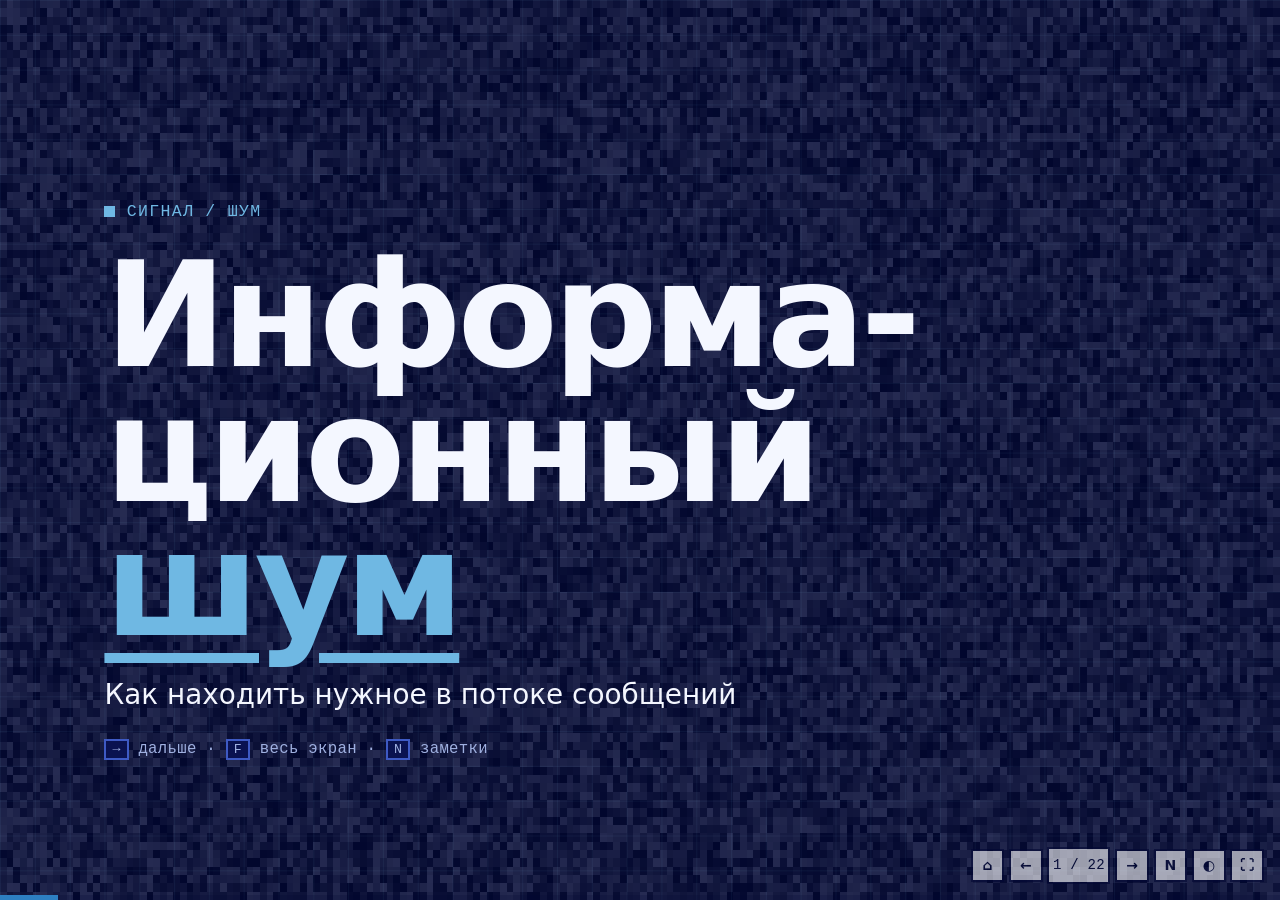
==== commit 0f50f2e8: "commit2" ====
--- a/slides.html
+++ b/slides.html
@@ -174,7 +174,7 @@
   </section>
 
   <!-- 11. Slop -->
-  <section class="slide slide--inverse s-split">
+  <section class="slide slide--inverse s-split s-split--narrow-left">
     <div class="duo">
       <figure class="plain-fig"><img src="assets/img/twoheadcat.jpg" alt="Сгенерированный рисунок двухголового кота"><figcaption class="credit">ChatGPT</figcaption></figure>
       <figure class="plain-fig"><img src="assets/img/lemur.jpg" alt="Сгенерированный лемур за компьютером"><figcaption class="credit">Bing Image Creator</figcaption></figure>
@@ -314,7 +314,7 @@
       <dt>Сравнить</dt><dd>два источника: в чём они расходятся</dd>
     </dl>
     <p class="sub-head mono">три правила</p>
-    <ol class="rules">
+    <ol class="rules rules--sm">
       <li>Просите ссылки на источники и открывайте их.</li>
       <li>Чем дороже ошибка, тем тщательнее проверяйте ответ.</li>
       <li>За сданную работу отвечаете вы, даже если текст написала нейросеть.</li>
--- a/assets/css/slides.css
+++ b/assets/css/slides.css
@@ -33,7 +33,7 @@
   align-items: center;
 }
 .slide.s-split--wide.active { grid-template-columns: 1.15fr 0.85fr; }
-.slide.s-split--media-right.active { grid-template-columns: 0.8fr 1.2fr; }
+.slide.s-split--media-right.active, .slide.s-split--narrow-left.active { grid-template-columns: 0.8fr 1.2fr; }
 .s-split > div { display: flex; flex-direction: column; gap: 1.3em; min-width: 0; }
 .s-split > .duo { display: grid; }
 .s-center { align-items: center; text-align: center; }
@@ -67,7 +67,7 @@
 .lead { font-size: 1.6em; line-height: 1.35; max-width: 30em; text-wrap: pretty; }
 .ask { font-size: 1.6em; font-weight: 700; color: var(--accent); }
 /* пояснение на подложке: первое слово жирным называет, что это — пример, вывод, оговорка */
-.note { font-size: 1.35em; line-height: 1.35; padding: 0.6em 0.9em; background: var(--surface-2); max-width: 38em; }
+.note { font-size: 1.25em; line-height: 1.35; padding: 0.55em 0.9em; background: var(--surface-2); max-width: 38em; }
 .note b { font-family: var(--mono); font-size: 0.8em; text-transform: uppercase; letter-spacing: 0.06em; margin-right: 0.4em; }
 .after { font-size: 1.8em; max-width: 30em; }
 .hint { font-size: 0.9em; color: var(--muted); }
@@ -85,7 +85,7 @@
   font-variant-numeric: tabular-nums;
 }
 .big-num--ai { color: var(--ai-ink); }
-.big-num--md { font-size: 9em; }
+.big-num--md { font-size: 7.5em; }
 .big-num.noise { color: var(--noise-ink); }
 .s-split .big-num:not(.big-num--md) { font-size: 12em; }
 
@@ -183,9 +183,9 @@
 .snr__ctl input { width: 100%; accent-color: var(--noise); height: 2em; cursor: pointer; }
 
 /* 5 и 17. Таблица сравнения */
-.def { font-size: 2.8em; max-width: 26em; }
-.cmp { width: 100%; max-width: 62em; border-collapse: collapse; border: var(--frame) solid var(--line); background: var(--surface); box-shadow: var(--shadow); font-size: 1.45em; }
-.cmp th, .cmp td { padding: 0.5em 0.9em; text-align: left; vertical-align: middle; border-top: 1px solid var(--rule); }
+.def { font-size: 2.5em; max-width: 28em; }
+.cmp { width: 100%; max-width: 62em; border-collapse: collapse; border: var(--frame) solid var(--line); background: var(--surface); box-shadow: var(--shadow); font-size: 1.3em; }
+.cmp th, .cmp td { padding: 0.45em 0.9em; text-align: left; vertical-align: middle; border-top: 1px solid var(--rule); }
 .cmp thead th { border-top: 0; border-bottom: var(--frame) solid var(--line); font-size: 1.15em; font-weight: 800; color: var(--on-fill); }
 .cmp thead th:first-child { background: transparent; }
 .cmp__signal { background: var(--signal); }
@@ -227,8 +227,8 @@
   flex-direction: column;
   justify-content: space-between;
   gap: 1em;
-  min-height: 17em;
-  padding: 1.5em;
+  min-height: 14em;
+  padding: 1.3em;
   border: var(--frame) solid var(--line);
   background: var(--surface);
   box-shadow: var(--shadow);
@@ -285,10 +285,12 @@
 .steps span { font-size: 1.3em; line-height: 1.3; color: var(--muted); }
 
 /* 19. Что умеет инструмент: слово и расшифровка по линейкам */
-.deflist { display: grid; grid-template-columns: 9em 1fr; max-width: 46em; border-top: var(--frame) solid var(--line); }
-.deflist dt, .deflist dd { padding: 0.45em 0; border-bottom: 1px solid var(--rule); }
-.deflist dt { font-size: 1.7em; font-weight: 800; color: var(--ai-ink); }
-.deflist dd { display: flex; align-items: center; font-size: 1.5em; }
+.deflist { display: grid; grid-template-columns: max-content 1fr; column-gap: 2.5em; max-width: 46em; border-top: var(--frame) solid var(--line); }
+.deflist { column-gap: 0; }
+.deflist dt { padding-right: 1.6em; }
+.deflist dt, .deflist dd { padding-top: 0.35em; padding-bottom: 0.35em; border-bottom: 1px solid var(--rule); }
+.deflist dt { font-size: 1.5em; font-weight: 800; color: var(--ai-ink); }
+.deflist dd { display: flex; align-items: center; font-size: 1.4em; }
 
 /* Списки */
 .list { display: flex; flex-direction: column; gap: 0.5em; font-size: 1.4em; }
